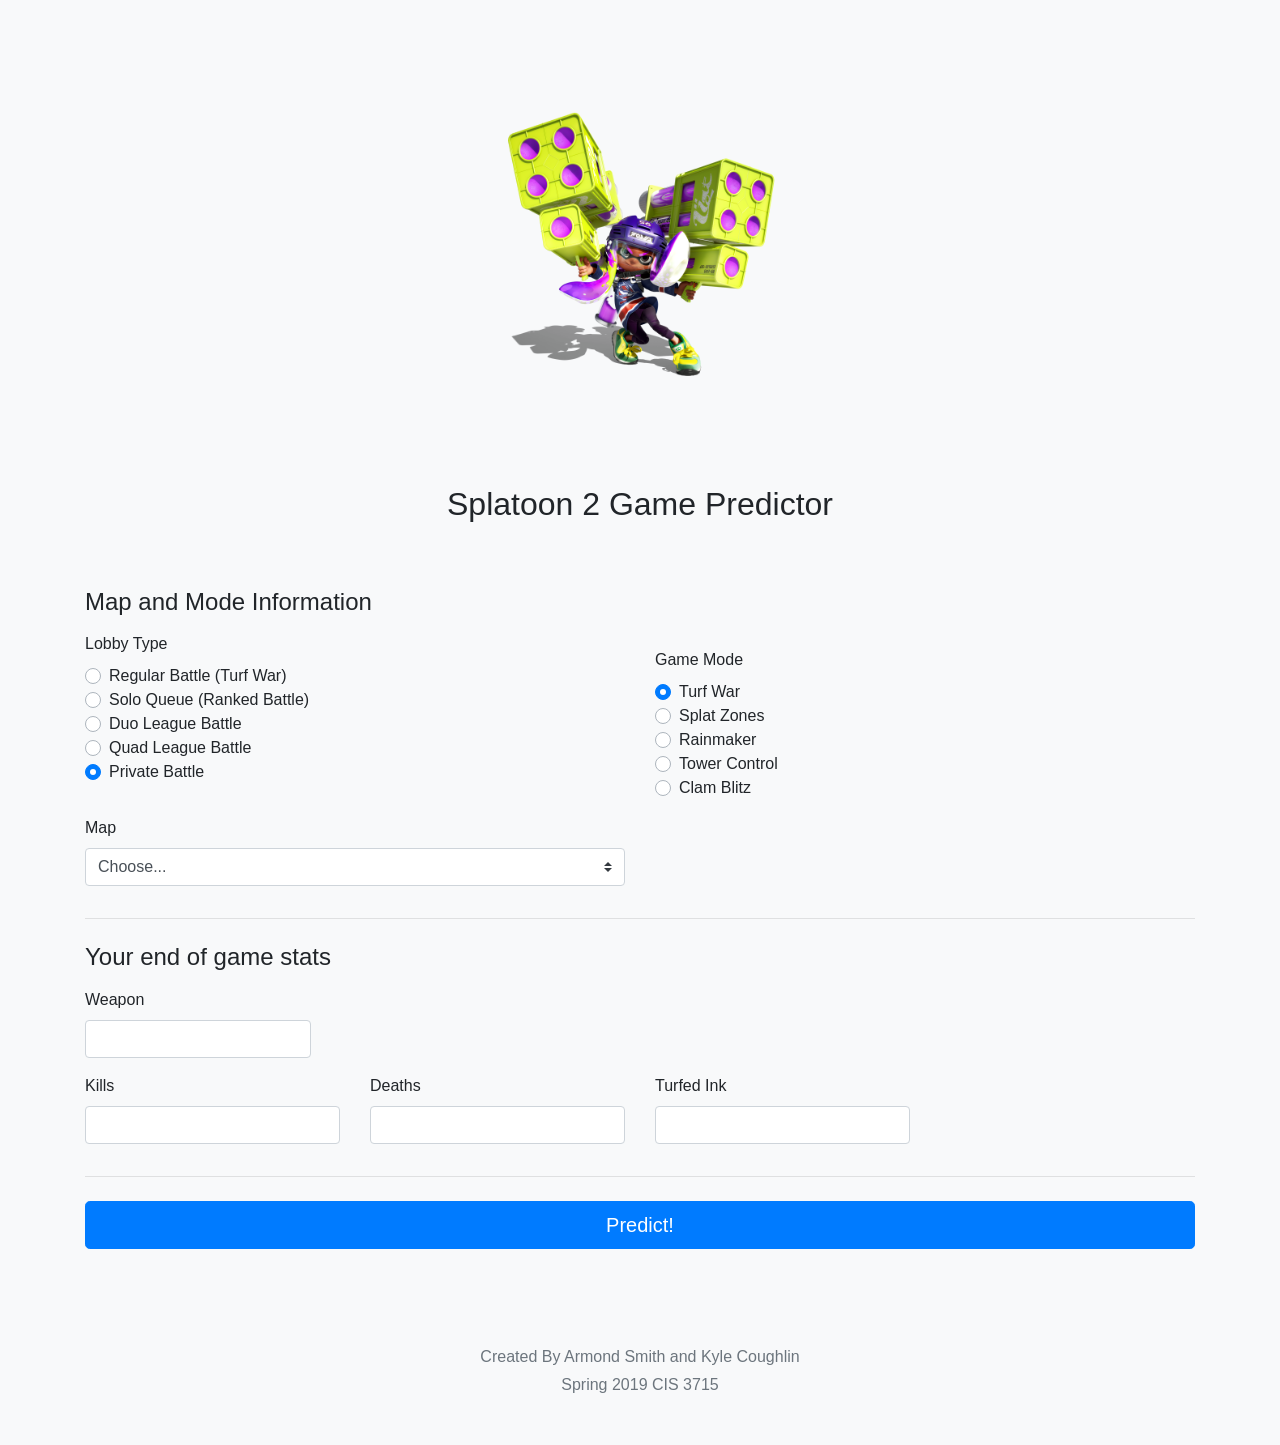
==== index.html @ aabac6f5 "Created index.html and autofill for weapons" ====
<!doctype html>
<html lang="en">
  <head>
    <meta charset="utf-8">
    <meta name="viewport" content="width=device-width, initial-scale=1, shrink-to-fit=no">
    <meta name="description" content="">
    <meta name="author" content="">

    <title>Splatoon 2 Weapons Predictor</title>

    <link rel="canonical" href="https://getbootstrap.com/docs/4.0/examples/checkout/">

    <!-- Bootstrap core CSS -->
    <link href="https://stackpath.bootstrapcdn.com/bootstrap/4.3.1/css/bootstrap.min.css" rel="stylesheet">
    <link href="autocomplete.css" rel="stylesheet">
  </head>

  <body class="bg-light">

    <div class="container">
      <div class="py-5 text-center">
        <img class="d-block mx-auto mb-4" src="splatoon_missles_icon.png" alt="" width="30%" height="30%">
        <h2>Splatoon 2 Game Predictor</h2>
        <p class="lead"></p>
      </div>

      <div class="row">
        <div class="col-md-12 order-md-1">
          <h4 class="mb-3">Map and Mode Information</h4>
          <form class="needs-validation" novalidate>

            <div class="row">
              <div class="col-md-6 d-block mb-3">
                <label for="lobby_type">Lobby Type</label>
                <div class="custom-control custom-radio">
                  <input id="regular_battle" name="lobby_type" type="radio" class="custom-control-input" checked required>
                  <label class="custom-control-label" for="regular_battle">Regular Battle (Turf War)</label>
                </div>
                <div class="custom-control custom-radio">
                  <input id="solo_queue" name="lobby_type" type="radio" class="custom-control-input" checked required>
                  <label class="custom-control-label" for="solo_queue">Solo Queue (Ranked Battle)</label>
                </div>
                <div class="custom-control custom-radio">
                  <input id="duo_league" name="lobby_type" type="radio" class="custom-control-input" checked required>
                  <label class="custom-control-label" for="duo_league">Duo League Battle</label>
                </div>
                <div class="custom-control custom-radio">
                  <input id="quad_league" name="lobby_type" type="radio" class="custom-control-input" checked required>
                  <label class="custom-control-label" for="quad_league">Quad League Battle</label>
                </div>
                <div class="custom-control custom-radio">
                  <input id="private_battle" name="lobby_type" type="radio" class="custom-control-input" checked required>
                  <label class="custom-control-label" for="private_battle">Private Battle</label>
                </div>
              </div>
              <div class="col-md-6 d-block my-3">
                 <label for="game_mode">Game Mode</label>
                <div class="custom-control custom-radio">
                  <input id="turf_war" name="game_mode" type="radio" class="custom-control-input" checked required>
                  <label class="custom-control-label" for="turf_war">Turf War</label>
                </div>
                <div class="custom-control custom-radio">
                  <input id="splat_zones" name="game_mode" type="radio" class="custom-control-input" required>
                  <label class="custom-control-label" for="splat_zones">Splat Zones</label>
                </div>
                <div class="custom-control custom-radio">
                  <input id="rainmaker" name="game_mode" type="radio" class="custom-control-input" required>
                  <label class="custom-control-label" for="rainmaker">Rainmaker</label>
                </div>
                <div class="custom-control custom-radio">
                  <input id="tower_control" name="game_mode" type="radio" class="custom-control-input" required>
                  <label class="custom-control-label" for="tower_control">Tower Control</label>
                </div>
                <div class="custom-control custom-radio">
                  <input id="clam_blitz" name="game_mode" type="radio" class="custom-control-input" required>
                  <label class="custom-control-label" for="clam_blitz">Clam Blitz</label>
                </div>
              </div>
            </div>

            <div class="row">
              <div class="col-md-6 mb-3">
                <label for="game_map">Map</label>
                <select class="custom-select d-block w-100" id="game_map" required>
                  <option value="">Choose...</option>
                  <option>The Reef</option>
                </select>
                <div class="invalid-feedback">
                  Please provide a valid map.
                </div>
              </div>           
            </div>

            <hr class="mb-4">

            <h4 class="mb-3">Your end of game stats</h4>

            <div class="row">
              <div class="col-md-6 mb-3">
                <div class="autocomplete">
                  <label for="cc-expiration">Weapon</label>
                  <input type="text" class="form-control" id="weapon" placeholder="" required>
                  <div class="invalid-feedback">
                    Valid Weapon required
                  </div>
                </div>
              </div>
            </div>

            <div class="row">
              <div class="col-md-3 mb-3">
                <label for="cc-expiration">Kills</label>
                <input type="number" class="form-control" id="kills" placeholder="" required>
                <div class="invalid-feedback">
                  Number of Kills required
                </div>
              </div>
              <div class="col-md-3 mb-3">
                <label for="cc-expiration">Deaths</label>
                <input type="number" class="form-control" id="deaths" placeholder="" required>
                <div class="invalid-feedback">
                  Number of Deaths required
                </div>
              </div>
              <div class="col-md-3 mb-3">
                <label for="turfed_ink">Turfed Ink</label>
                <input type="number" class="form-control" id="turfed_ink" placeholder="" required>
                <div class="invalid-feedback">
                  Turfed Ink Required
                </div>
              </div>
            </div>

            <hr class="mb-4">

            <button class="btn btn-primary btn-lg btn-block" type="submit">Predict!</button>

          </form>
        </div>
      </div>

      <footer class="my-5 pt-5 text-muted text-center text-small">
        <p class="mb-1">Created By Armond Smith and Kyle Coughlin</p>
        <p class="mb-1">Spring 2019 CIS 3715</p>
      </footer>
    </div>

    <!-- Bootstrap core JavaScript
    ================================================== -->
    <!-- Placed at the end of the document so the pages load faster -->

    <script src="https://ajax.googleapis.com/ajax/libs/jquery/3.4.0/jquery.min.js"></script>
    <script>window.jQuery || document.write('<script src="../../assets/js/vendor/jquery-slim.min.js"><\/script>')</script>
    <script src="https://stackpath.bootstrapcdn.com/bootstrap/4.3.1/js/bootstrap.min.js"></script>


    <script>
      // Example starter JavaScript for disabling form submissions if there are invalid fields
      (function() {
        'use strict';

        window.addEventListener('load', function() {
          // Fetch all the forms we want to apply custom Bootstrap validation styles to
          var forms = document.getElementsByClassName('needs-validation');

          // Loop over them and prevent submission
          var validation = Array.prototype.filter.call(forms, function(form) {
            form.addEventListener('submit', function(event) {
              if (form.checkValidity() === false) {
                event.preventDefault();
                event.stopPropagation();
              }
              form.classList.add('was-validated');
            }, false);
          });
        }, false);
      })();
    </script>

    <script>
        function autocomplete(inp, arr) {
          /*the autocomplete function takes two arguments,
          the text field element and an array of possible autocompleted values:*/
          var currentFocus;
          /*execute a function when someone writes in the text field:*/
          inp.addEventListener("input", function(e) {
              var a, b, i, val = this.value;
              /*close any already open lists of autocompleted values*/
              closeAllLists();
              if (!val) { return false;}
              currentFocus = -1;
              /*create a DIV element that will contain the items (values):*/
              a = document.createElement("DIV");
              a.setAttribute("id", this.id + "autocomplete-list");
              a.setAttribute("class", "autocomplete-items");
              /*append the DIV element as a child of the autocomplete container:*/
              this.parentNode.appendChild(a);
              /*for each item in the array...*/
              for (i = 0; i < arr.length; i++) {
                /*check if the item starts with the same letters as the text field value:*/
                if (arr[i].substr(0, val.length).toUpperCase() == val.toUpperCase()) {
                  /*create a DIV element for each matching element:*/
                  b = document.createElement("DIV");
                  /*make the matching letters bold:*/
                  b.innerHTML = "<strong>" + arr[i].substr(0, val.length) + "</strong>";
                  b.innerHTML += arr[i].substr(val.length);
                  /*insert a input field that will hold the current array item's value:*/
                  b.innerHTML += "<input type='hidden' value='" + arr[i] + "'>";
                  /*execute a function when someone clicks on the item value (DIV element):*/
                      b.addEventListener("click", function(e) {
                      /*insert the value for the autocomplete text field:*/
                      inp.value = this.getElementsByTagName("input")[0].value;
                      /*close the list of autocompleted values,
                      (or any other open lists of autocompleted values:*/
                      closeAllLists();
                  });
                  a.appendChild(b);
                }
              }
          });
          /*execute a function presses a key on the keyboard:*/
          inp.addEventListener("keydown", function(e) {
              var x = document.getElementById(this.id + "autocomplete-list");
              if (x) x = x.getElementsByTagName("div");
              if (e.keyCode == 40) {
                /*If the arrow DOWN key is pressed,
                increase the currentFocus variable:*/
                currentFocus++;
                /*and and make the current item more visible:*/
                addActive(x);
              } else if (e.keyCode == 38) { //up
                /*If the arrow UP key is pressed,
                decrease the currentFocus variable:*/
                currentFocus--;
                /*and and make the current item more visible:*/
                addActive(x);
              } else if (e.keyCode == 13) {
                /*If the ENTER key is pressed, prevent the form from being submitted,*/
                e.preventDefault();
                if (currentFocus > -1) {
                  /*and simulate a click on the "active" item:*/
                  if (x) x[currentFocus].click();
                }
              }
          });
          function addActive(x) {
            /*a function to classify an item as "active":*/
            if (!x) return false;
            /*start by removing the "active" class on all items:*/
            removeActive(x);
            if (currentFocus >= x.length) currentFocus = 0;
            if (currentFocus < 0) currentFocus = (x.length - 1);
            /*add class "autocomplete-active":*/
            x[currentFocus].classList.add("autocomplete-active");
          }
          function removeActive(x) {
            /*a function to remove the "active" class from all autocomplete items:*/
            for (var i = 0; i < x.length; i++) {
              x[i].classList.remove("autocomplete-active");
            }
          }
          function closeAllLists(elmnt) {
            /*close all autocomplete lists in the document,
            except the one passed as an argument:*/
            var x = document.getElementsByClassName("autocomplete-items");
            for (var i = 0; i < x.length; i++) {
              if (elmnt != x[i] && elmnt != inp) {
              x[i].parentNode.removeChild(x[i]);
            }
          }
        }
        /*execute a function when someone clicks in the document:*/
        document.addEventListener("click", function (e) {
            closeAllLists(e.target);
        });
      } 
    </script>


     <script>
      $(document).ready(function() {
          $.ajax({
              type: "GET",
              url: "weapon_data.csv",
              dataType: "text",
              success: function(data) {processData(data);}
          });
      });

      function processData(allText) {
          var record_num = 3;  // or however many elements there are in each row
          var allTextLines = allText.split(/\r\n|\n/);
          var entries = allTextLines[0].split(';');
          var weapon_data = [];

          var weapons = [];
          var subs = [];
          var specials = [];

          var headings = entries.splice(0,record_num);

          for(var i = 1; i < allTextLines.length; i++){
             var entries = allTextLines[i].split(';');
             data = entries.splice(0,record_num);
             weapons.push(data[0]);
             subs.push(data[1]);
             specials.push(data[2]);
          }
          weapon_data.push(weapons);
          weapon_data.push(subs);
          weapon_data.push(specials);

          autocomplete(document.getElementById("weapon"), weapon_data[0]);
      }



      function readData(data){
        console.log(data);

      }
    </script> 
  </body>
</html>
---- autocomplete.css ----
.autocomplete {
  /*the container must be positioned relative:*/
  position: relative;
  display: inline-block;
}
.autocomplete-items {
  position: absolute;
  border: 1px solid #d4d4d4;
  border-bottom: none;
  border-top: none;
  z-index: 99;
  /*position the autocomplete items to be the same width as the container:*/
  top: 100%;
  left: 0;
  right: 0;
}
.autocomplete-items div {
  padding: 10px;
  cursor: pointer;
  background-color: #fff;
  border-bottom: 1px solid #d4d4d4;
}
.autocomplete-items div:hover {
  /*when hovering an item:*/
  background-color: #e9e9e9;
}
.autocomplete-active {
  /*when navigating through the items using the arrow keys:*/
  background-color: DodgerBlue !important;
  color: #ffffff;
}
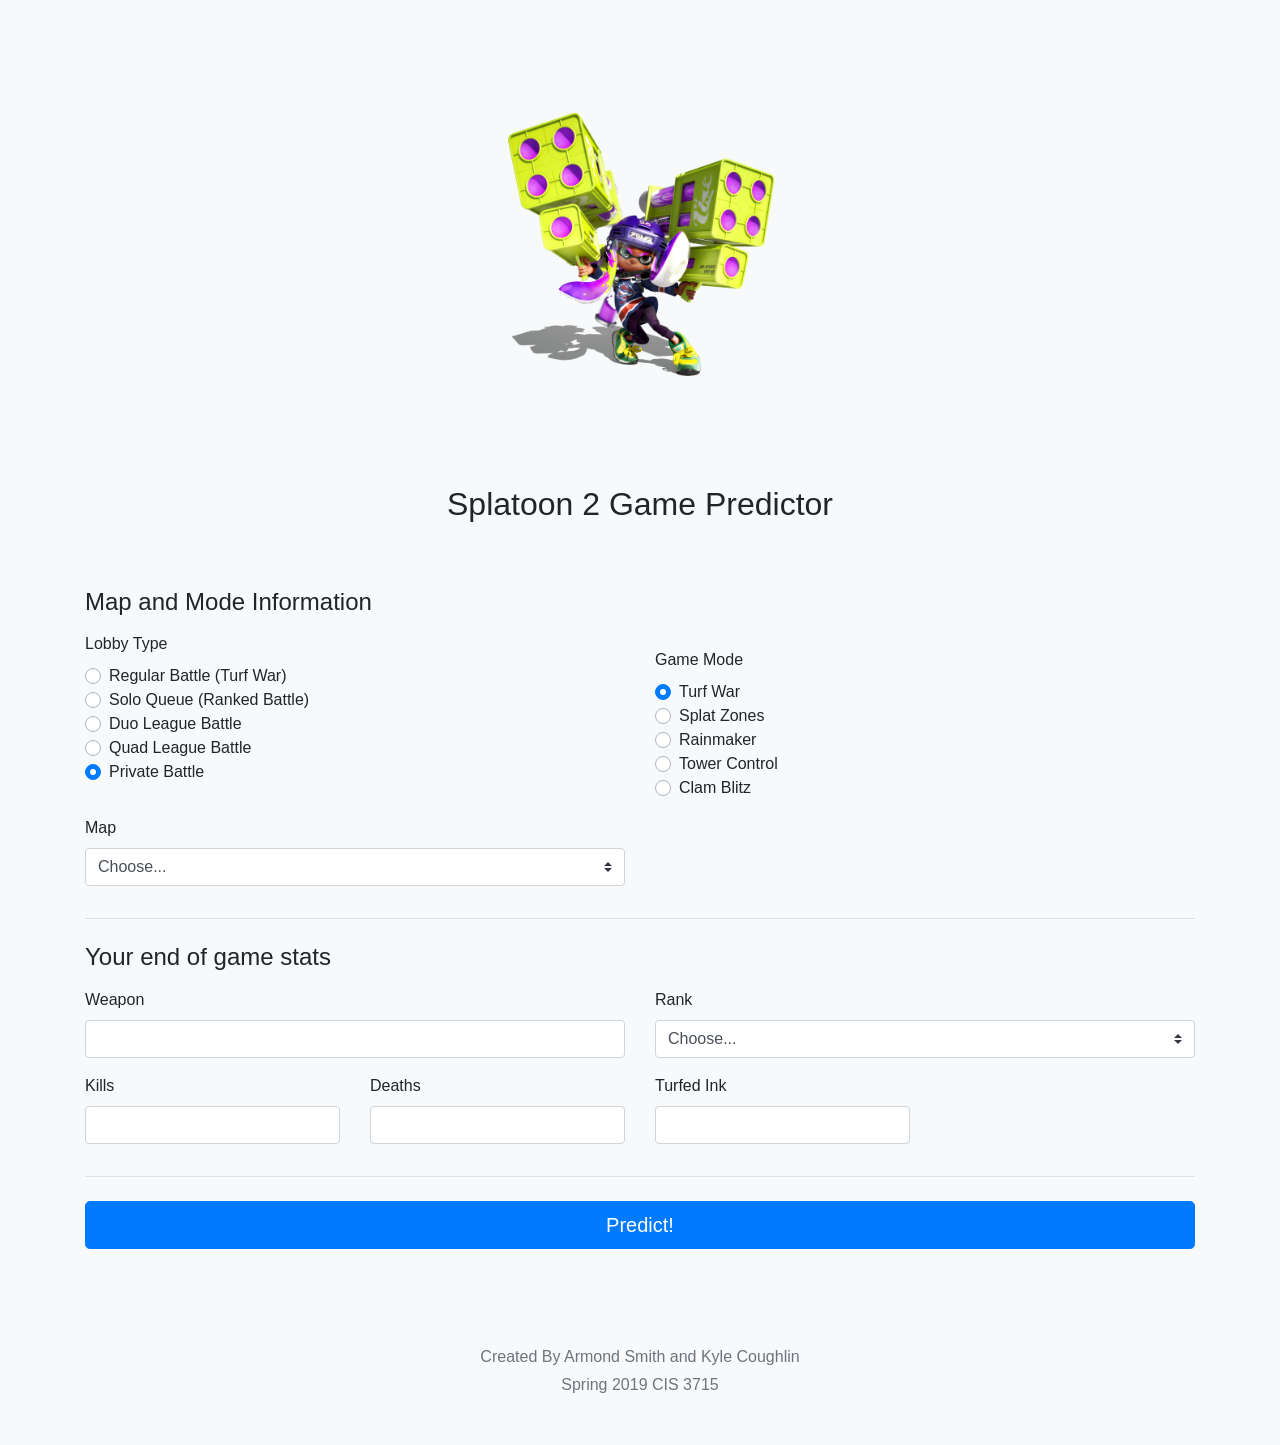
==== commit e281991e: "Updated the map dropdown list" ====
--- a/index.html
+++ b/index.html
@@ -3,10 +3,10 @@
   <head>
     <meta charset="utf-8">
     <meta name="viewport" content="width=device-width, initial-scale=1, shrink-to-fit=no">
-    <meta name="description" content="">
-    <meta name="author" content="">
-
-    <title>Splatoon 2 Weapons Predictor</title>
+    <meta name="description" content="A game predictor for Splatoon 2">
+    <meta name="author" content="Armond Smith, Kyle Coughlin">
+
+    <title>Splatoon 2 Game Predictor</title>
 
     <link rel="canonical" href="https://getbootstrap.com/docs/4.0/examples/checkout/">
 
@@ -83,7 +83,29 @@
                 <label for="game_map">Map</label>
                 <select class="custom-select d-block w-100" id="game_map" required>
                   <option value="">Choose...</option>
+                  <option>Ancho-V Games</option>
+                  <option>Arowana Mall</option>
+                  <option>Blackbelly Skatepark</option>
+                  <option>Camp Triggerfish</option>
+                  <option>Goby Arena</option>
+                  <option>Humpback Pump Track</option>
+                  <option>Inkblot Art Academy</option>
+                  <option>Kelp Dome</option>
+                  <option>MakoMart</option>
+                  <option>Manta Maria</option>
+                  <option>Moray Towers</option>
+                  <option>Musselforge Fitness</option>
+                  <option>New Albacore Hotel</option>
+                  <option>Piranha Pit</option>
+                  <option>Port Mackerel</option>
+                  <option>Shellendorf Institute</option>
+                  <option>Skipper Pavilion</option>
+                  <option>Snapper Canal</option>
+                  <option>Starfish Mainstage</option>
+                  <option>Sturgeon Shipyard</option>
                   <option>The Reef</option>
+                  <option>Wahoo World</option>
+                  <option>Walleye Warehouse</option>
                 </select>
                 <div class="invalid-feedback">
                   Please provide a valid map.
@@ -96,15 +118,36 @@
             <h4 class="mb-3">Your end of game stats</h4>
 
             <div class="row">
+              <div class="col-md-6 mb-3 autocomplete">
+                <label for="cc-expiration">Weapon</label>
+                <input type="text" class="form-control" id="weapon" placeholder="" required>
+                <div class="invalid-feedback">
+                  Valid Weapon required
+                </div>
+              </div>
+
               <div class="col-md-6 mb-3">
-                <div class="autocomplete">
-                  <label for="cc-expiration">Weapon</label>
-                  <input type="text" class="form-control" id="weapon" placeholder="" required>
-                  <div class="invalid-feedback">
-                    Valid Weapon required
-                  </div>
-                </div>
-              </div>
+                <label for="rank">Rank</label>
+                <select class="custom-select d-block w-100" id="rank" required>
+                  <option value="">Choose...</option>
+                  <option>None</option>
+                  <option>X</option>
+                  <option>S+</option>
+                  <option>S</option>
+                  <option>A+</option>
+                  <option>A</option>
+                  <option>A-</option>
+                  <option>B+</option>
+                  <option>B</option>
+                  <option>B-</option>
+                  <option>C+</option>
+                  <option>C</option>
+                  <option>C-</option>
+                </select>
+                <div class="invalid-feedback">
+                  Please provide a valid map.
+                </div>
+              </div>       
             </div>
 
             <div class="row">
